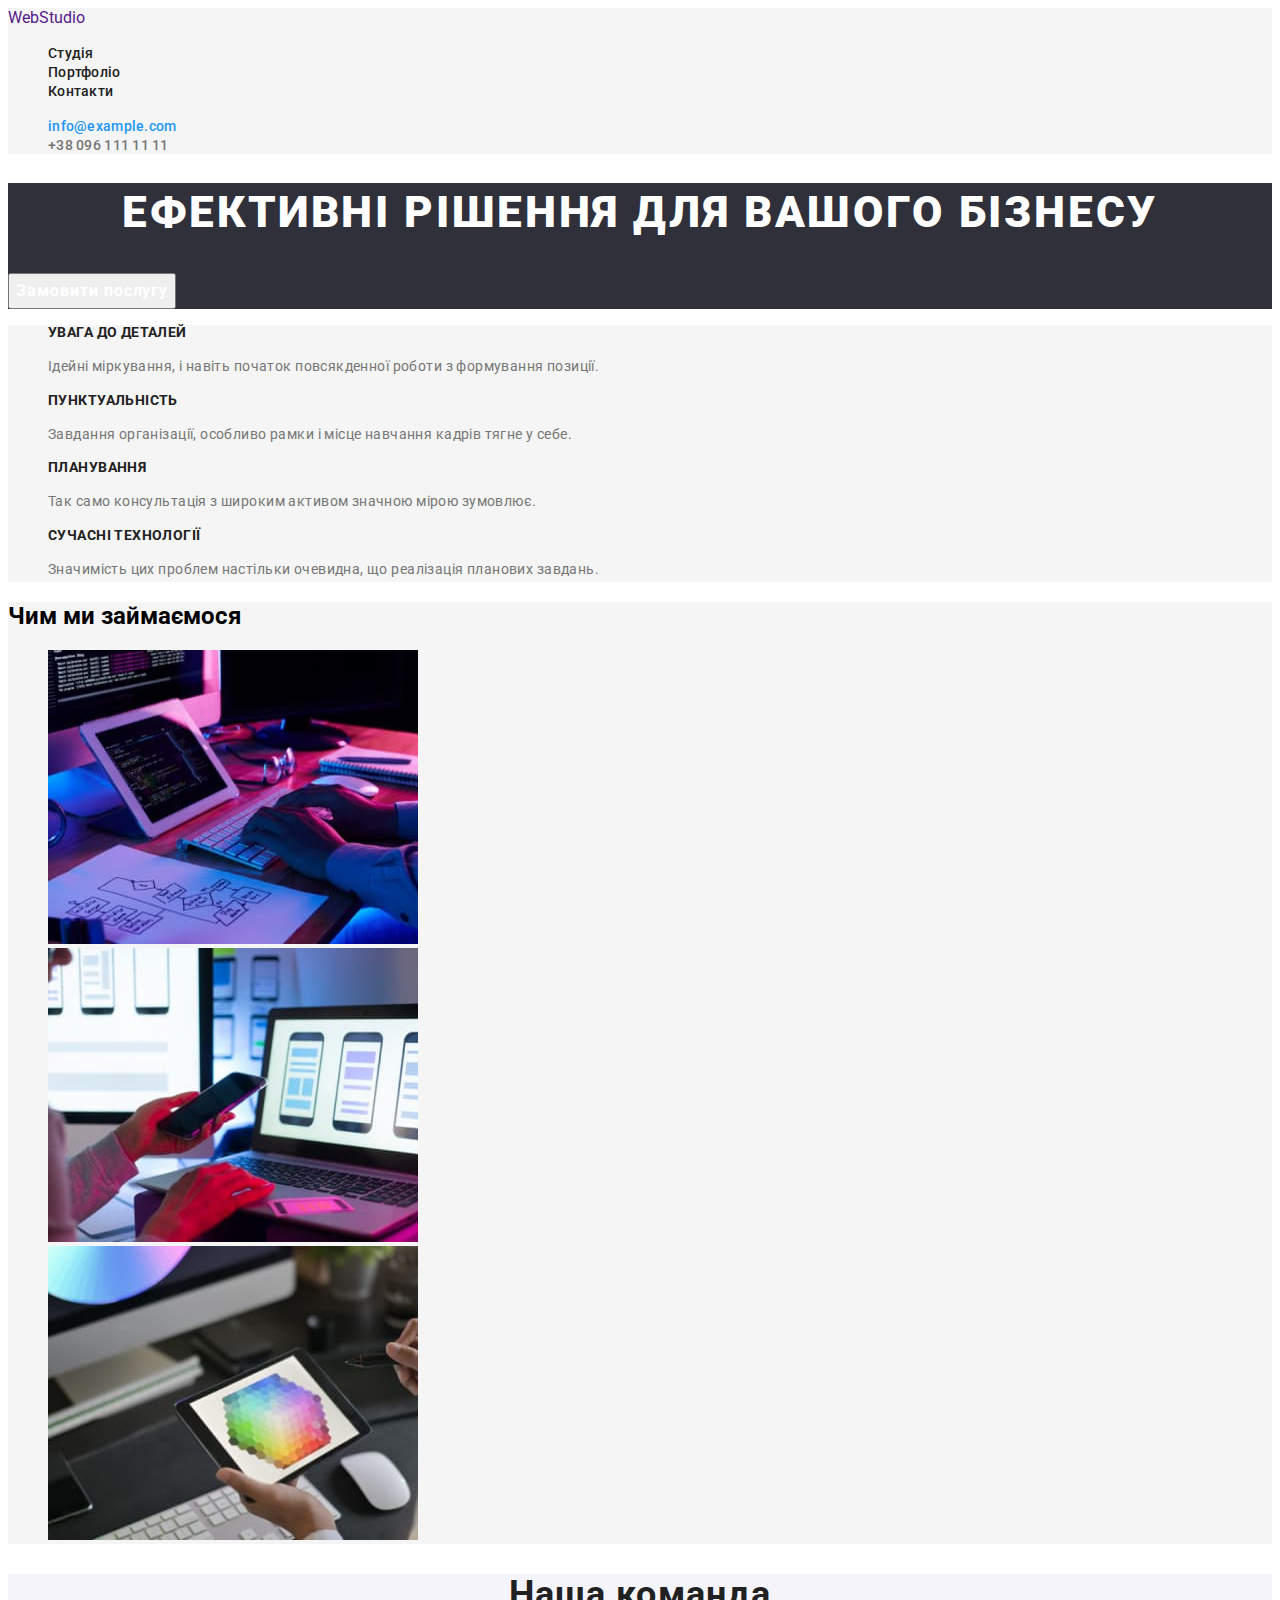
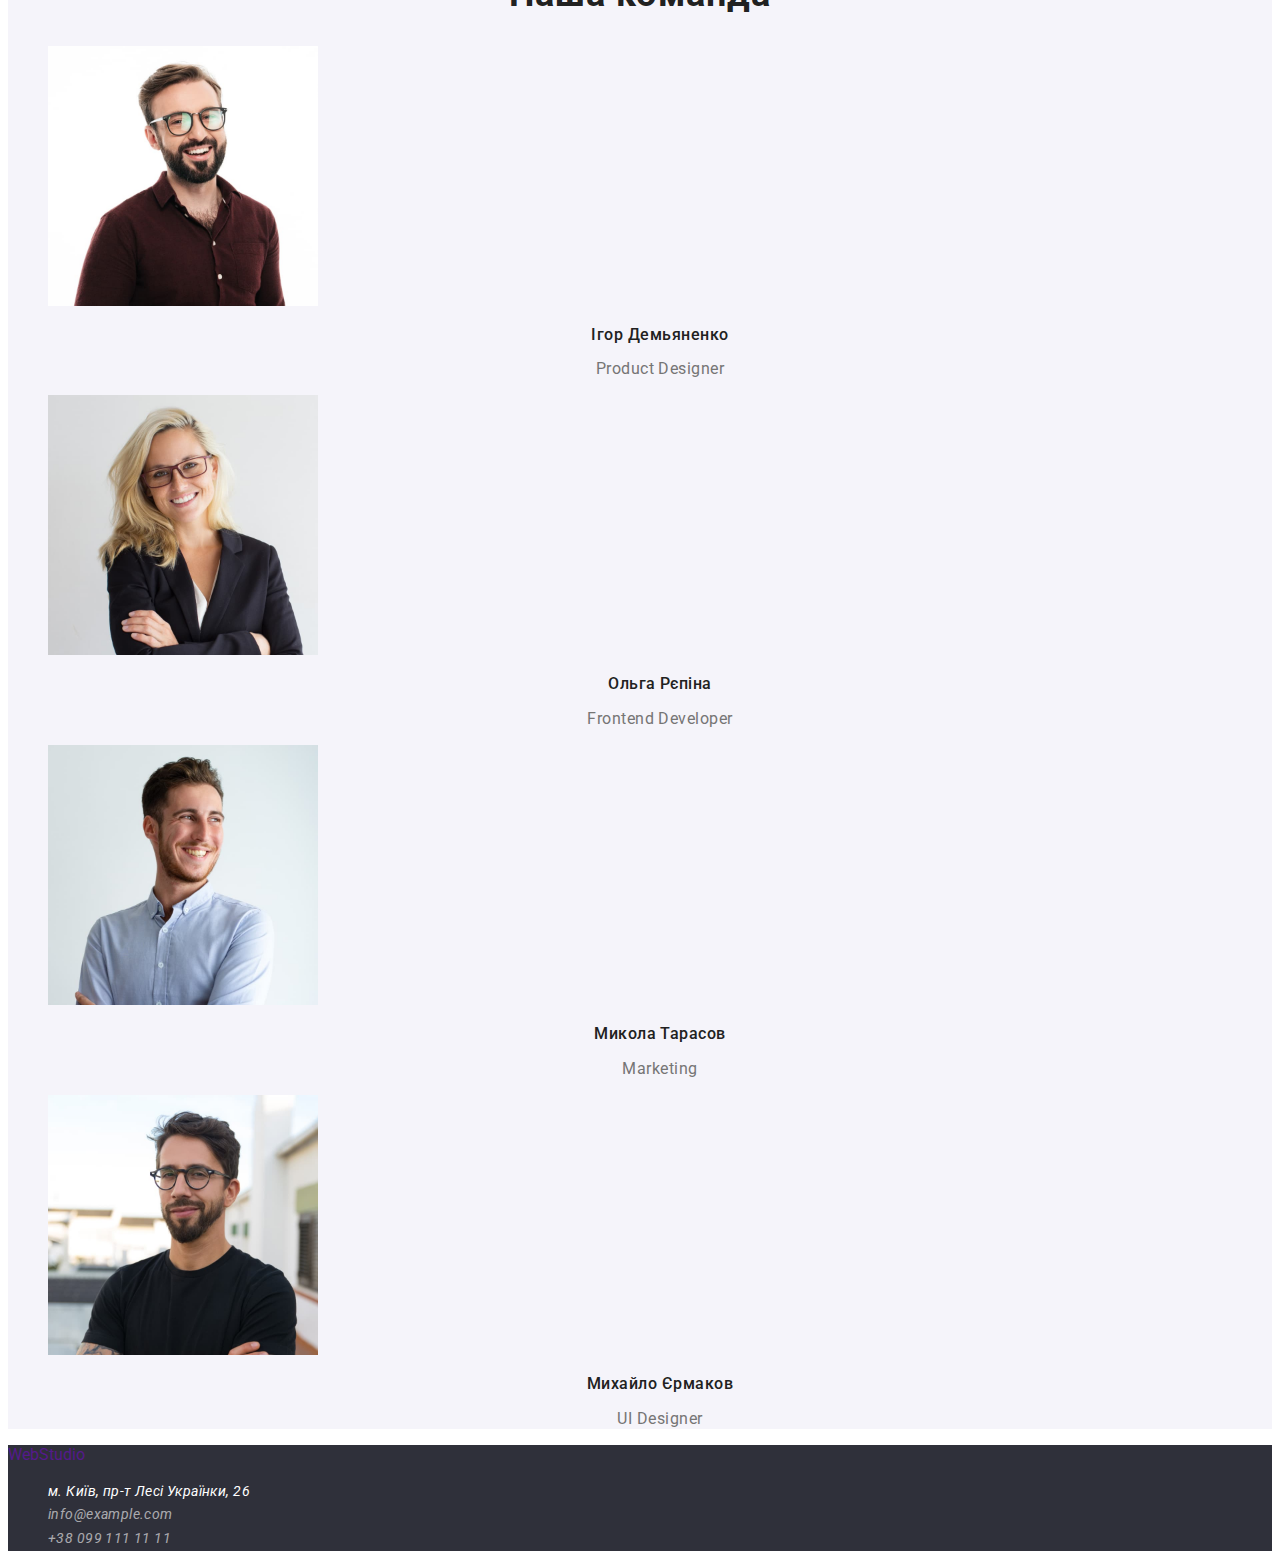
==== index.html @ 59be4bb0 "goit-markup-hw-02" ====
<!DOCTYPE html>
<html lang="uk">
	<head>
		<meta charset="UTF-8" />
		<meta http-equiv="X-UA-Compatible" content="IE=edge" />
		<meta name="viewport" content="width=device-width, initial-scale=1.0" />
		<title>Головна</title>

		<!--Шрифти-->
		<link rel="preconnect" href="https://fonts.googleapis.com" />
		<link rel="preconnect" href="https://fonts.gstatic.com" crossorigin />
		<link
			href="https://fonts.googleapis.com/css2?family=Raleway:wght@700&family=Roboto:wght@400;500;700;900&display=swap"
			rel="stylesheet"
		/>

		<!--Кастомні стилі-->
		<link rel="stylesheet" href="./css/styles.css" />
	</head>
	<body>
		<!--Cекція header-->
		<header class="header">
			<nav class="header-nav">
				<a href="" class="header-logo link">WebStudio</a>
				<ul class="header-list list">
					<li class="header-item">
						<a href="http://127.0.0.1:5500/index.html" class="header-link link">Студія</a>
					</li>
					<li class="header-item">
						<a href="http://127.0.0.1:5500/portfolio.html" class="header-link link">Портфоліо</a>
					</li>
					<li class="header-item">
						<a href="" class="header-link link">Контакти</a>
					</li>
				</ul>
			</nav>
			<ul class="header-group list">
				<li class="header-group-item">
					<a href="mailto:info@example.com" class="header-contact link">info@example.com</a>
				</li>
				<li class="header-group-item">
					<a href="tell:+380961111111" class="header-tel link">+38 096 111 11 11</a>
				</li>
			</ul>
		</header>

		<!-- Блок унікального контенту на сторінці -->
		<main>
			<!--Cекція hero-->
			<section class="hero">
				<h1 class="hero-title">Ефективні рішення для вашого бізнесу</h1>
				<button type="button" class="hero-btn">Замовити послугу</button>
			</section>

			<!--Cекція about-->
			<section class="about">
				<h2 class="visually-hidden">Обовязкові критерії компанії</h2>
				<ul class="about-list list">
					<li class="about-item">
						<h3 class="about-title">Увага до деталей</h3>
						<p class="about-text">Ідейні міркування, і навіть початок повсякденної роботи з формування позиції.</p>
					</li>
					<li class="about-item">
						<h3 class="about-title">Пунктуальність</h3>
						<p class="about-text">Завдання організації, особливо рамки і місце навчання кадрів тягне у себе.</p>
					</li>
					<li class="about-item">
						<h3 class="about-title">Планування</h3>
						<p class="about-text">Так само консультація з широким активом значною мірою зумовлює.</p>
					</li>
					<li class="about-item">
						<h3 class="about-title">Сучасні технології</h3>
						<p class="about-text">Значимість цих проблем настільки очевидна, що реалізація планових завдань.</p>
					</li>
				</ul>
			</section>

			<!--Cекція employment-->
			<section class="employment">
				<h2 class="employment-titlevtitle">Чим ми займаємося</h2>
				<ul class="employment-list list">
					<li class="employment-item">
						<img src="./images/about-1/img-1.jpg" alt="працює з ноутбуком" width="370" height="294" />
					</li>
					<li class="employment-item">
						<img src="./images/about-1/img-2.jpg" alt="працює з ноутбуком і телефоном" width="370" height="294" />
					</li>
					<li class="employment-item">
						<img src="./images/about-1/img-3.jpg" alt="працює з планшетом" width="370" height="294" />
					</li>
				</ul>
			</section>

			<!--Cекція portfolio-->
			<section class="portfolio">
				<h2 class="portfolio-title title">Наша команда</h2>
				<ul class="portfolio-list list">
					<li class="portfolio-item">
						<img src="./images/about-2/img-1.jpg" alt="фото Ігора Демьяненка" width="270" height="260" />
						<h3 class="portfolio-title-name">Ігор Демьяненко</h3>
						<p class="portfolio-text">Product Designer</p>
					</li>
					<li class="portfolio-item">
						<img src="./images/about-2/img-2.jpg" alt="фото Ольги Рєпіної" width="270" height="260" />
						<h3 class="portfolio-title-name">Ольга Рєпіна</h3>
						<p class="portfolio-text">Frontend Developer</p>
					</li>
					<li class="portfolio-item">
						<img src="./images/about-2/img-3.jpg" alt="фото Миколи Тарасова" width="270" height="260" />
						<h3 class="portfolio-title-name">Микола Тарасов</h3>
						<p class="portfolio-text">Marketing</p>
					</li>
					<li class="portfolio-item">
						<img src="./images/about-2/img-4.jpg" alt="фото Михайла Єрмакова" width="270" height="260" />
						<h3 class="portfolio-title-name">Михайло Єрмаков</h3>
						<p class="portfolio-text">UI Designer</p>
					</li>
				</ul>
			</section>
		</main>

		<!--Cекція footer-->
		<footer class="footer">
			<a href="" class="footer-logo link">WebStudio</a>
			<address>
				<ul class="footer-list list">
					<li class="footer-item">
						<a href="" class="footer-link link">м. Київ, пр-т Лесі Українки, 26</a>
					</li>
					<li class="footer-item">
						<a href="mailto:info@example.com" class="footer-contact link">info@example.com</a>
					</li>
					<li class="footer-item">
						<a href="tel:+380991111111" class="footer-contact link">+38 099 111 11 11</a>
					</li>
				</ul>
			</address>
		</footer>
	</body>
</html>
---- css/styles.css ----
:root {
	--main-title-color: #212121;
	--main-text-color: #757575;
	--typical-lh: 1.14;
}

body {
	font-family: "Roboto", sans-serif;
}

.list {
	list-style: none;
}

.link {
	text-decoration: none;
}

.visually-hidden {
	position: absolute;
	white-space: nowrap;
	width: 1px;
	height: 1px;
	overflow: hidden;
	border: 0;
	padding: 0;
	clip: rect(0 0 0 0);
	clip-path: inset(50%);
	margin: -1px;
}

.title {
	font-weight: 700;
	font-size: 36px;
	line-height: 1.16;
	text-align: center;
	letter-spacing: 0.03em;
}

/* Секція header */

.header {
	background-color: #f5f5f5;
}

.header-link {
	font-weight: 500;
	font-size: 14px;
	line-height: var(--typical-lh);
	letter-spacing: 0.02em;
	color: #212121;
}

.header-link:hover,
.header-link:focus {
	color: #2196f3;
}

.header-link:focus {
	color: #2196f3;
}

.header-contact {
	font-weight: 500;
	font-size: 14px;
	line-height: var(--typical-lh);
	letter-spacing: 0.02em;
	color: #2196f3;
}

.header-tel {
	font-weight: 500;
	font-size: 14px;
	line-height: var(--typical-lh);
	letter-spacing: 0.02em;
	color: #757575;
}

/* Секція hero */

.hero {
	background-color: #2f303a;
}

.hero-title {
	font-weight: 900;
	font-size: 44px;
	line-height: 1.36;
	text-align: center;
	letter-spacing: 0.06em;
	text-transform: uppercase;
	color: #ffffff;
}

.hero-btn {
	font-family: inherit;
	font-weight: 700;
	font-size: 16px;
	line-height: 1.87;
	display: flex;
	align-items: center;
	text-align: center;
	letter-spacing: 0.06em;
	color: #ffffff;
}

/* Cекція about */

.about {
	background-color: #f5f5f5;
}

.about-title {
	font-weight: 700;
	font-size: 14px;
	line-height: var(--typical-lh);
	letter-spacing: 0.03em;
	text-transform: uppercase;
	color: var(--main-title-color);
}

.about-text {
	font-weight: 400;
	font-size: 14px;
	line-height: 1.71;
	letter-spacing: 0.03em;
	color: var(--main-text-color);
}

/* Cекція employment */

.employment {
	background-color: #f5f5f5;
}

.employment-title {
	color: var(--main-title-color);
}

/* Cекція portfolio */

.portfolio {
	background-color: #f5f4fa;
}

.portfolio-title {
	color: var(--main-title-color);
}

.portfolio-title-name {
	font-weight: 500;
	font-size: 16px;
	line-height: 1.18;
	text-align: center;
	letter-spacing: 0.03em;
	color: var(--main-title-color);
}

.portfolio-text {
	font-weight: 400;
	font-size: 16px;
	line-height: 1.18;
	text-align: center;
	letter-spacing: 0.03em;
	color: var(--main-text-color);
}

/* Cекція footer */

.footer {
	background-color: #2f303a;
}

.footer-link {
	font-weight: 400;
	font-size: 14px;
	line-height: 1.71;
	letter-spacing: 0.03em;
	color: #ffffff;
}

.footer-contact {
	font-weight: 400;
	font-size: 14px;
	line-height: 1.71;
	letter-spacing: 0.03em;
	color: rgba(255, 255, 255, 0.6);
}

.information-title {
	font-weight: 700;
	font-size: 18px;
	line-height: 2;
	letter-spacing: 0.06em;
	color: var(--main-title-color);
}

.information-text {
	font-weight: 400;
	font-size: 16px;
	line-height: 1.88;
	letter-spacing: 0.03em;
	color: var(--main-text-color);
}
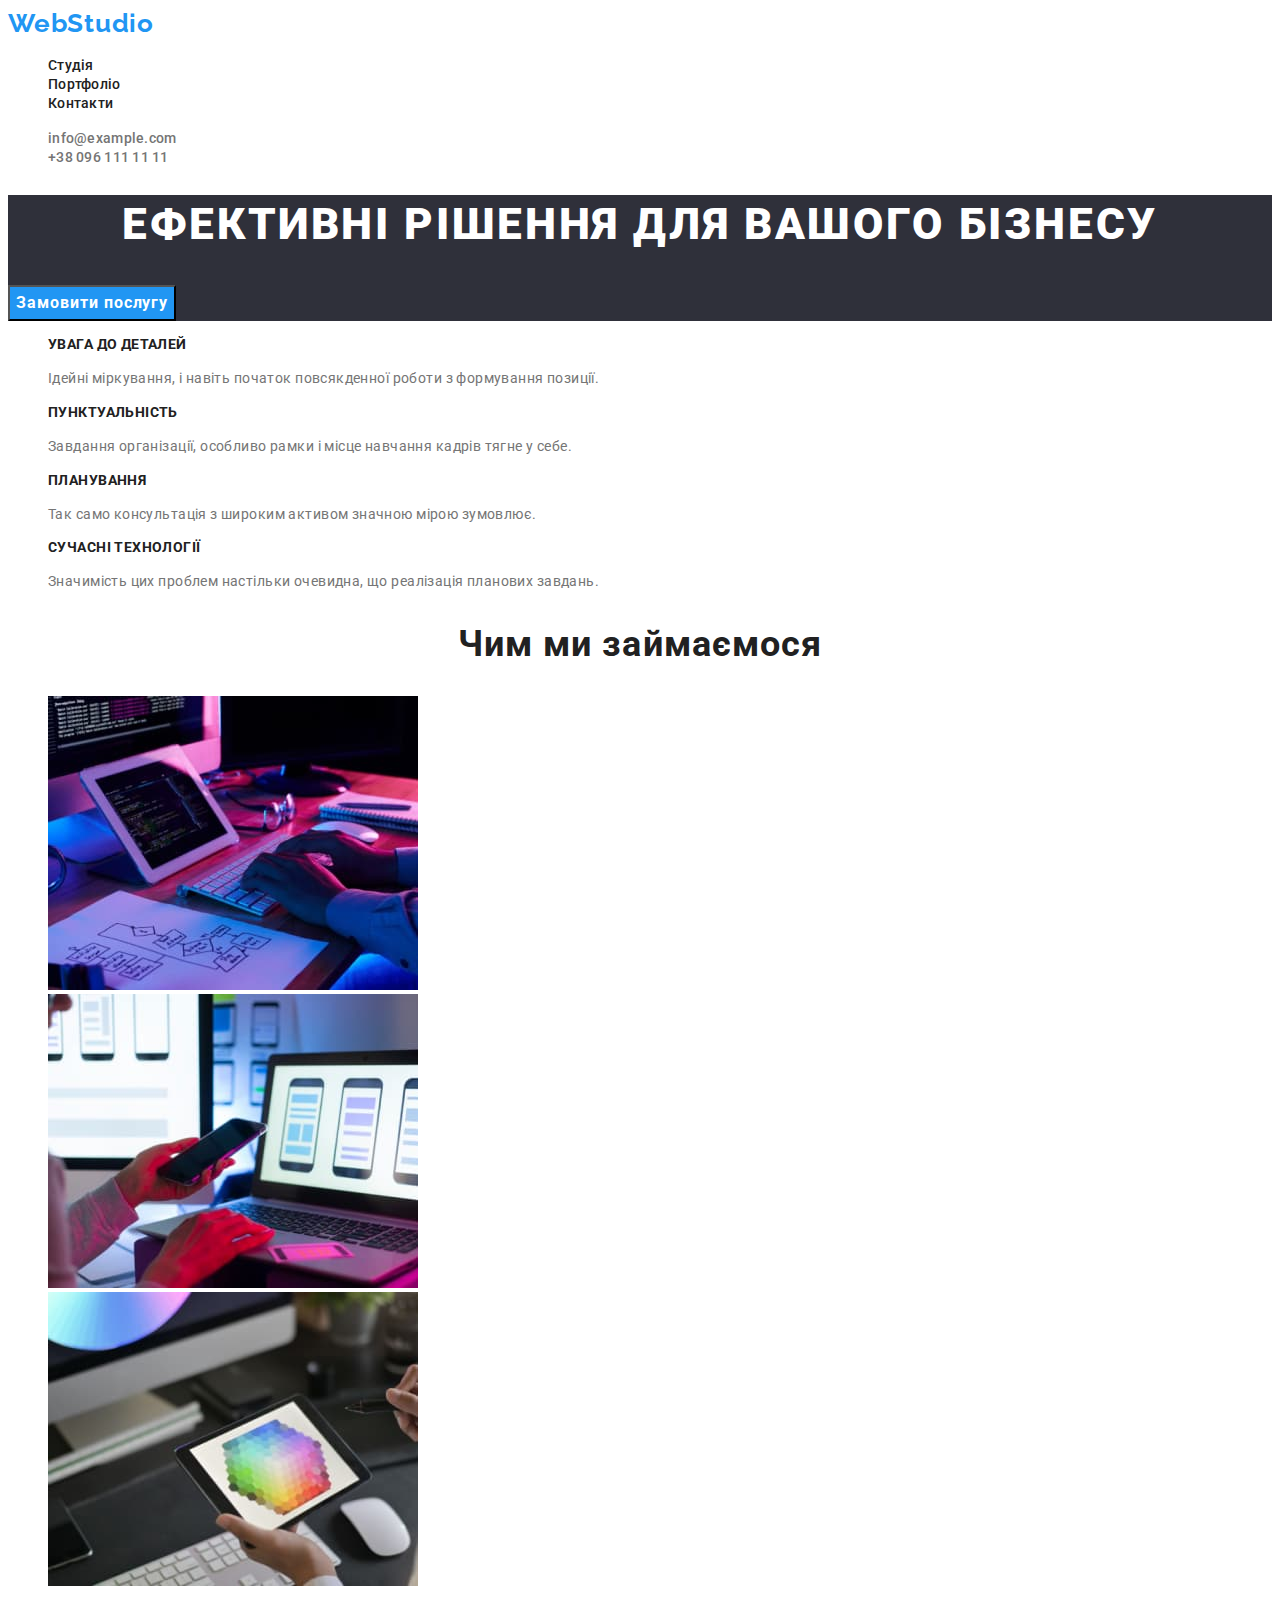
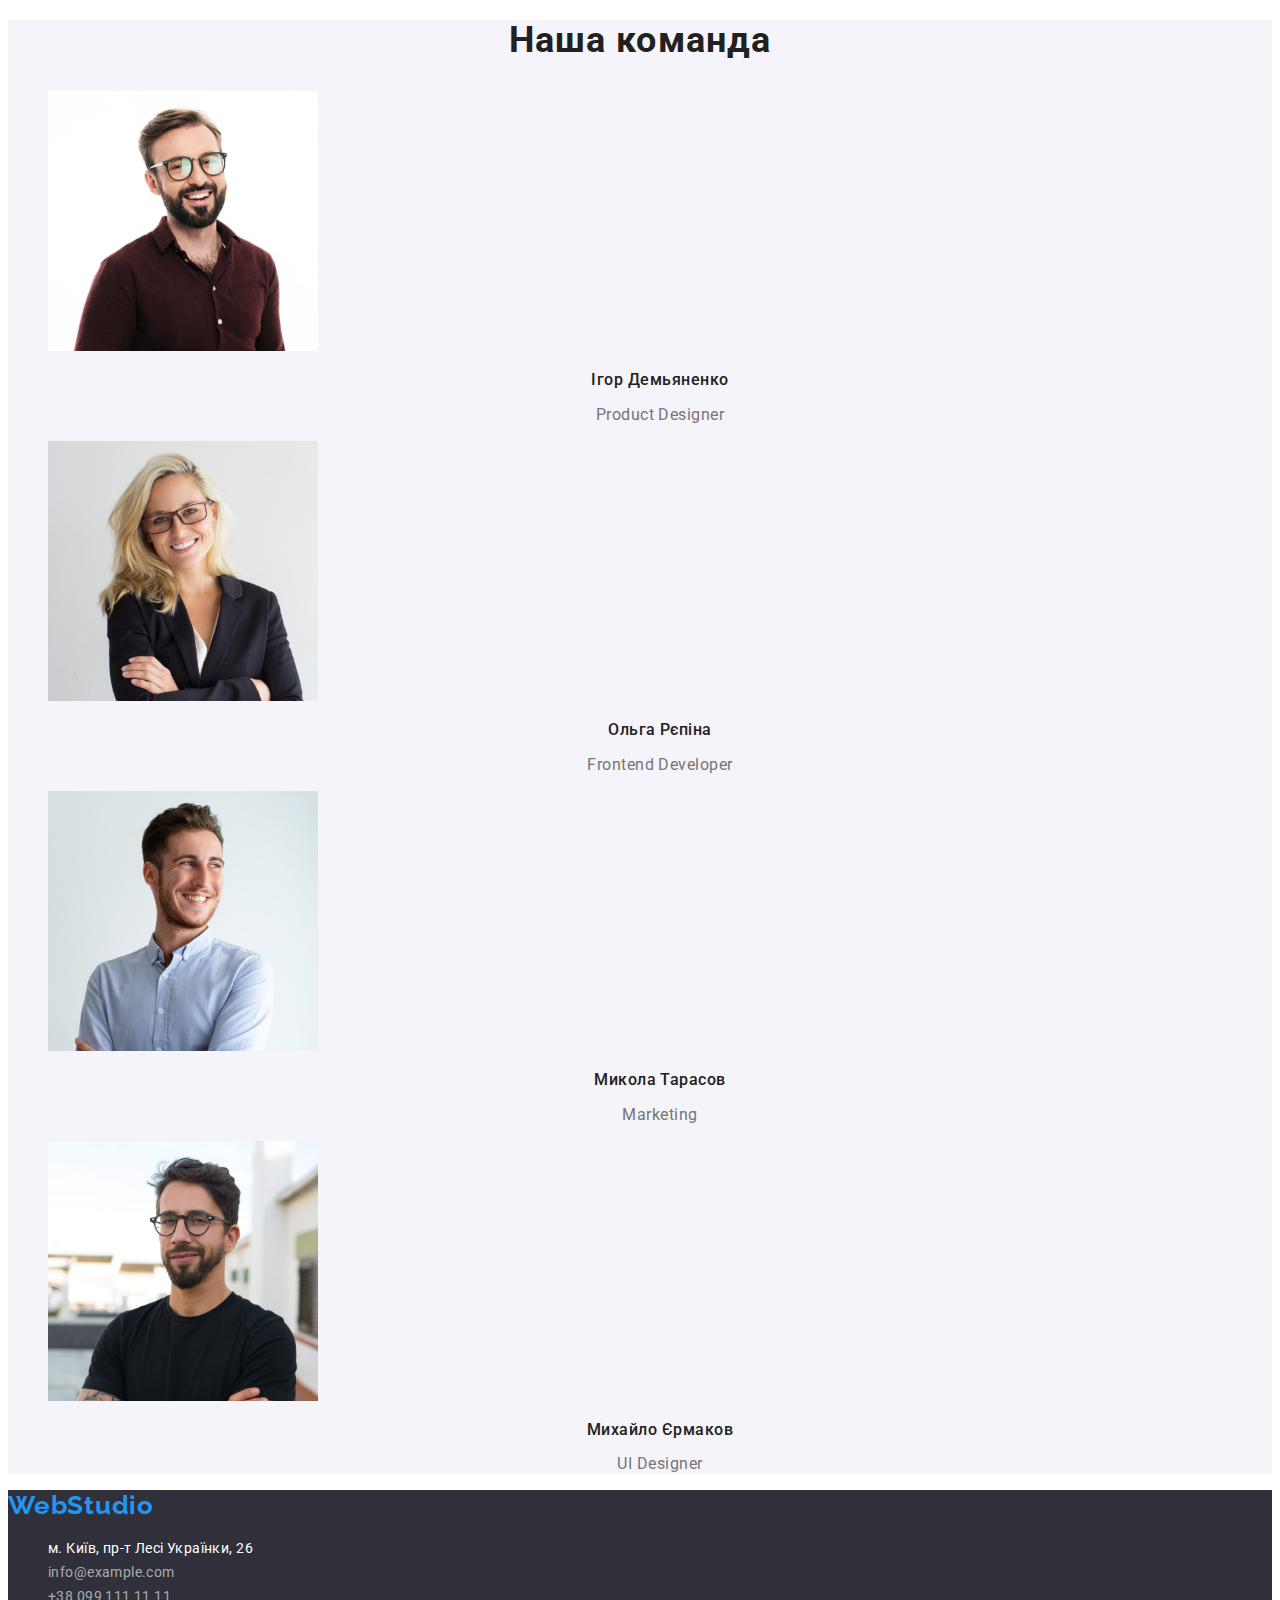
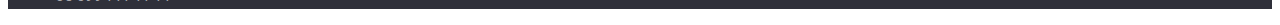
==== commit 86ae51ed: "corrected" ====
--- a/index.html
+++ b/index.html
@@ -24,10 +24,10 @@
 				<a href="" class="header-logo link">WebStudio</a>
 				<ul class="header-list list">
 					<li class="header-item">
-						<a href="http://127.0.0.1:5500/index.html" class="header-link link">Студія</a>
+						<a href="./index.html" class="header-link link">Студія</a>
 					</li>
 					<li class="header-item">
-						<a href="http://127.0.0.1:5500/portfolio.html" class="header-link link">Портфоліо</a>
+						<a href="./portfolio.html" class="header-link link">Портфоліо</a>
 					</li>
 					<li class="header-item">
 						<a href="" class="header-link link">Контакти</a>
@@ -77,7 +77,7 @@
 
 			<!--Cекція employment-->
 			<section class="employment">
-				<h2 class="employment-titlevtitle">Чим ми займаємося</h2>
+				<h2 class="employment-title title">Чим ми займаємося</h2>
 				<ul class="employment-list list">
 					<li class="employment-item">
 						<img src="./images/about-1/img-1.jpg" alt="працює з ноутбуком" width="370" height="294" />
@@ -122,7 +122,7 @@
 		<!--Cекція footer-->
 		<footer class="footer">
 			<a href="" class="footer-logo link">WebStudio</a>
-			<address>
+			<address class="footer-address">
 				<ul class="footer-list list">
 					<li class="footer-item">
 						<a href="" class="footer-link link">м. Київ, пр-т Лесі Українки, 26</a>
--- a/css/styles.css
+++ b/css/styles.css
@@ -1,6 +1,11 @@
 :root {
 	--main-title-color: #212121;
 	--main-text-color: #757575;
+	--main-contact-color: #757575;
+	--main-tel-color: #757575;
+	--main-logo-color: #2196f3;
+	--hover-focus-color: #2196f3;
+	--hero-footer-background-color: #2f303a;
 	--typical-lh: 1.14;
 }
 
@@ -39,8 +44,13 @@
 
 /* Секція header */
 
-.header {
-	background-color: #f5f5f5;
+.header-logo {
+	font-family: "Raleway", sans-serif;
+	font-weight: 700;
+	font-size: 26px;
+	line-height: 1.19;
+	letter-spacing: 0.03em;
+	color: var(--main-logo-color);
 }
 
 .header-link {
@@ -51,35 +61,41 @@
 	color: #212121;
 }
 
+.header-contact {
+	font-weight: 500;
+	font-size: 14px;
+	line-height: var(--typical-lh);
+	letter-spacing: 0.02em;
+	color: var(--main-contact-color);
+}
+
+.header-tel {
+	font-weight: 500;
+	font-size: 14px;
+	line-height: var(--typical-lh);
+	letter-spacing: 0.02em;
+	color: var(--main-tel-color);
+}
+
 .header-link:hover,
 .header-link:focus {
-	color: #2196f3;
-}
-
-.header-link:focus {
-	color: #2196f3;
-}
-
-.header-contact {
-	font-weight: 500;
-	font-size: 14px;
-	line-height: var(--typical-lh);
-	letter-spacing: 0.02em;
-	color: #2196f3;
-}
-
-.header-tel {
-	font-weight: 500;
-	font-size: 14px;
-	line-height: var(--typical-lh);
-	letter-spacing: 0.02em;
-	color: #757575;
+	color: var(--hover-focus-color);
+}
+
+.header-contact:hover,
+.header-contact:focus {
+	color: var(--hover-focus-color);
+}
+
+.header-tel:hover,
+.header-tel:focus {
+	color: var(--hover-focus-color);
 }
 
 /* Секція hero */
 
 .hero {
-	background-color: #2f303a;
+	background-color: var(--hero-footer-background-color);
 }
 
 .hero-title {
@@ -96,20 +112,18 @@
 	font-family: inherit;
 	font-weight: 700;
 	font-size: 16px;
-	line-height: 1.87;
+	line-height: 1.88;
 	display: flex;
 	align-items: center;
 	text-align: center;
 	letter-spacing: 0.06em;
 	color: #ffffff;
+	background-color: #2196f3;
+	cursor: pointer;
 }
 
 /* Cекція about */
 
-.about {
-	background-color: #f5f5f5;
-}
-
 .about-title {
 	font-weight: 700;
 	font-size: 14px;
@@ -120,7 +134,6 @@
 }
 
 .about-text {
-	font-weight: 400;
 	font-size: 14px;
 	line-height: 1.71;
 	letter-spacing: 0.03em;
@@ -128,10 +141,6 @@
 }
 
 /* Cекція employment */
-
-.employment {
-	background-color: #f5f5f5;
-}
 
 .employment-title {
 	color: var(--main-title-color);
@@ -157,7 +166,6 @@
 }
 
 .portfolio-text {
-	font-weight: 400;
 	font-size: 16px;
 	line-height: 1.18;
 	text-align: center;
@@ -168,11 +176,23 @@
 /* Cекція footer */
 
 .footer {
-	background-color: #2f303a;
+	background-color: var(--hero-footer-background-color);
+}
+
+.footer-logo {
+	font-family: "Raleway", sans-serif;
+	font-weight: 700;
+	font-size: 26px;
+	line-height: 1.19;
+	letter-spacing: 0.03em;
+	color: var(--main-logo-color);
+}
+
+.footer-address {
+	font-style: normal;
 }
 
 .footer-link {
-	font-weight: 400;
 	font-size: 14px;
 	line-height: 1.71;
 	letter-spacing: 0.03em;
@@ -180,11 +200,28 @@
 }
 
 .footer-contact {
-	font-weight: 400;
 	font-size: 14px;
 	line-height: 1.71;
 	letter-spacing: 0.03em;
 	color: rgba(255, 255, 255, 0.6);
+}
+
+/* Cекція Портфоліо (другий макет) */
+
+.information-btn {
+	font-weight: 500;
+	font-size: 16px;
+	line-height: 1.62;
+	text-align: center;
+	letter-spacing: 0.03em;
+	color: #212121;
+	cursor: pointer;
+}
+
+.information-btn:hover,
+.information-btn:focus {
+	background-color: #2196f3;
+	color: #ffffff;
 }
 
 .information-title {
@@ -196,7 +233,6 @@
 }
 
 .information-text {
-	font-weight: 400;
 	font-size: 16px;
 	line-height: 1.88;
 	letter-spacing: 0.03em;
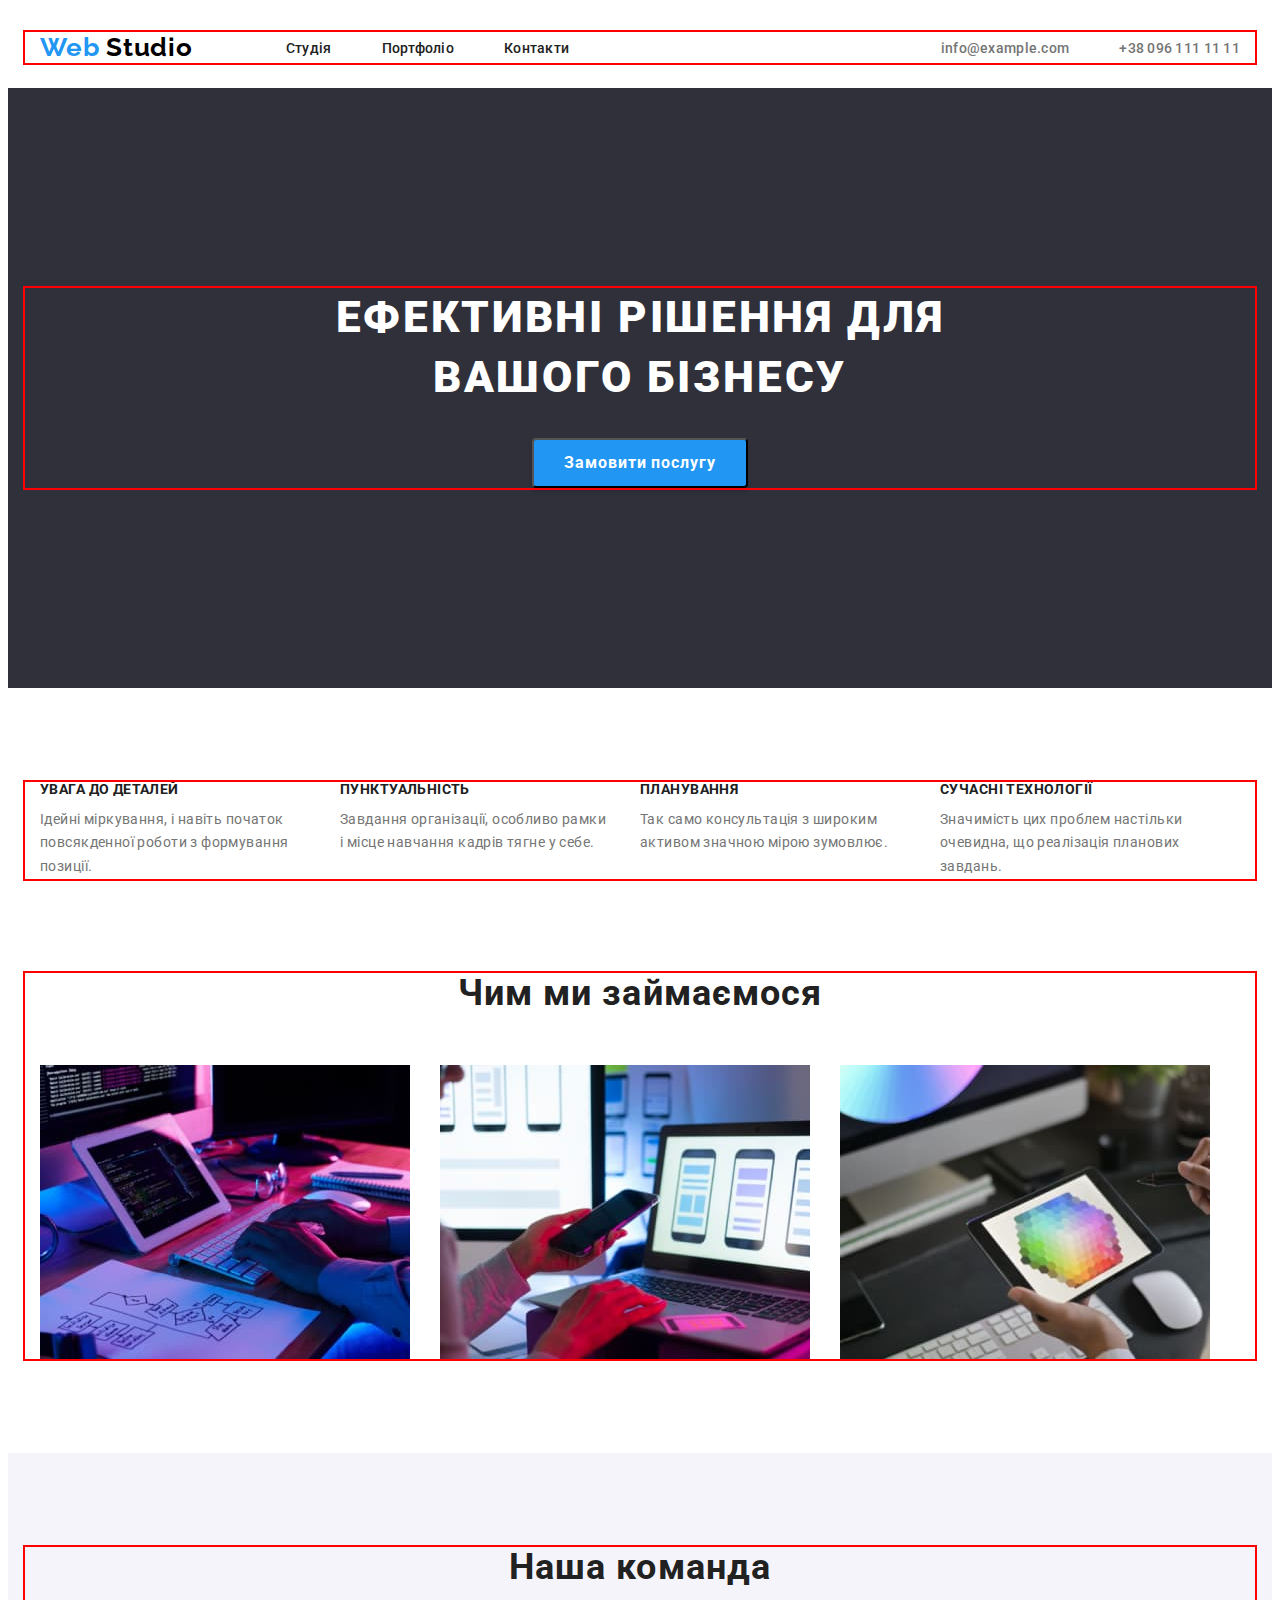
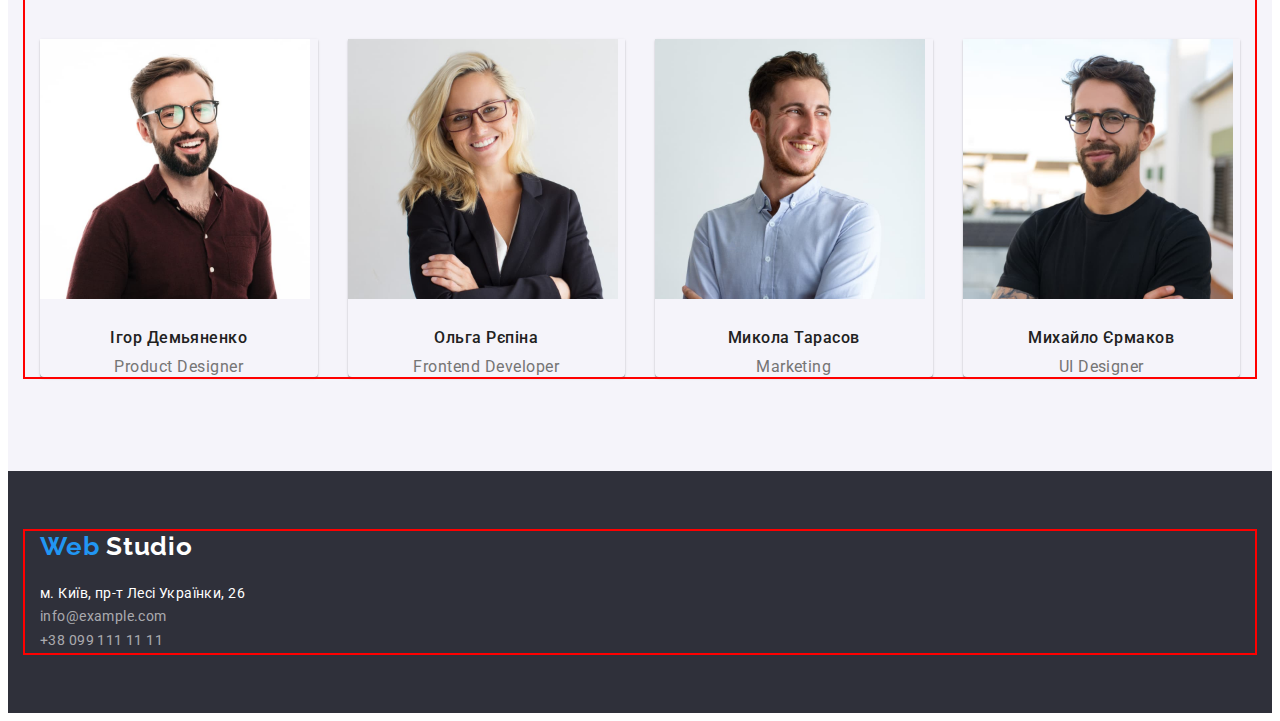
==== commit 8f5bfe88: "for inspection" ====
--- a/index.html
+++ b/index.html
@@ -14,127 +14,160 @@
 			rel="stylesheet"
 		/>
 
+		<!-- Нормалізатор стилів modern-normalize -->
+		<link
+			rel="stylesheet"
+			href="https://cdnjs.cloudflare.com/ajax/libs/modern-normalize/1.1.0/modern-normalize.min.css"
+			integrity="sha512-wpPYUAdjBVSE4KJnH1VR1HeZfpl1ub8YT/NKx4PuQ5NmX2tKuGu6U/JRp5y+Y8XG2tV+wKQpNHVUX03MfMFn9Q=="
+			crossorigin="anonymous"
+			referrerpolicy="no-referrer"
+		/>
+
 		<!--Кастомні стилі-->
 		<link rel="stylesheet" href="./css/styles.css" />
 	</head>
 	<body>
 		<!--Cекція header-->
 		<header class="header">
-			<nav class="header-nav">
-				<a href="" class="header-logo link">WebStudio</a>
-				<ul class="header-list list">
-					<li class="header-item">
-						<a href="./index.html" class="header-link link">Студія</a>
-					</li>
-					<li class="header-item">
-						<a href="./portfolio.html" class="header-link link">Портфоліо</a>
-					</li>
-					<li class="header-item">
-						<a href="" class="header-link link">Контакти</a>
-					</li>
-				</ul>
-			</nav>
-			<ul class="header-group list">
-				<li class="header-group-item">
-					<a href="mailto:info@example.com" class="header-contact link">info@example.com</a>
-				</li>
-				<li class="header-group-item">
-					<a href="tell:+380961111111" class="header-tel link">+38 096 111 11 11</a>
-				</li>
-			</ul>
+			<div class="container">
+				<a href="" class="header-logo link">
+					Web
+					<span class="header-colortext">Studio</span>
+				</a>
+				<nav class="header-nav">
+					<ul class="header-list list">
+						<li class="header-item">
+							<a href="./index.html" class="header-link link">Студія</a>
+						</li>
+						<li class="header-item">
+							<a href="./portfolio.html" class="header-link link">Портфоліо</a>
+						</li>
+						<li class="header-item">
+							<a href="" class="header-link link">Контакти</a>
+						</li>
+					</ul>
+				</nav>
+				<div class="header-connect">
+					<ul class="header-group list">
+						<li class="header-group-item">
+							<a href="mailto:info@example.com" class="header-contact link">info@example.com</a>
+						</li>
+						<li class="header-group-item">
+							<a href="tell:+380961111111" class="header-tel link">+38 096 111 11 11</a>
+						</li>
+					</ul>
+				</div>
+			</div>
 		</header>
 
 		<!-- Блок унікального контенту на сторінці -->
 		<main>
 			<!--Cекція hero-->
 			<section class="hero">
-				<h1 class="hero-title">Ефективні рішення для вашого бізнесу</h1>
-				<button type="button" class="hero-btn">Замовити послугу</button>
+				<div class="container">
+					<h1 class="hero-title">Ефективні рішення для вашого бізнесу</h1>
+					<button type="button" class="hero-btn">Замовити послугу</button>
+				</div>
 			</section>
 
 			<!--Cекція about-->
 			<section class="about">
-				<h2 class="visually-hidden">Обовязкові критерії компанії</h2>
-				<ul class="about-list list">
-					<li class="about-item">
-						<h3 class="about-title">Увага до деталей</h3>
-						<p class="about-text">Ідейні міркування, і навіть початок повсякденної роботи з формування позиції.</p>
-					</li>
-					<li class="about-item">
-						<h3 class="about-title">Пунктуальність</h3>
-						<p class="about-text">Завдання організації, особливо рамки і місце навчання кадрів тягне у себе.</p>
-					</li>
-					<li class="about-item">
-						<h3 class="about-title">Планування</h3>
-						<p class="about-text">Так само консультація з широким активом значною мірою зумовлює.</p>
-					</li>
-					<li class="about-item">
-						<h3 class="about-title">Сучасні технології</h3>
-						<p class="about-text">Значимість цих проблем настільки очевидна, що реалізація планових завдань.</p>
-					</li>
-				</ul>
+				<div class="container">
+					<h2 class="visually-hidden">Обовязкові критерії компанії</h2>
+					<ul class="about-list list">
+						<li class="about-item">
+							<h3 class="about-title">Увага до деталей</h3>
+							<p class="about-text">Ідейні міркування, і навіть початок повсякденної роботи з формування позиції.</p>
+						</li>
+						<li class="about-item">
+							<h3 class="about-title">Пунктуальність</h3>
+							<p class="about-text">Завдання організації, особливо рамки і місце навчання кадрів тягне у себе.</p>
+						</li>
+						<li class="about-item">
+							<h3 class="about-title">Планування</h3>
+							<p class="about-text">Так само консультація з широким активом значною мірою зумовлює.</p>
+						</li>
+						<li class="about-item">
+							<h3 class="about-title">Сучасні технології</h3>
+							<p class="about-text">Значимість цих проблем настільки очевидна, що реалізація планових завдань.</p>
+						</li>
+					</ul>
+				</div>
 			</section>
 
 			<!--Cекція employment-->
 			<section class="employment">
-				<h2 class="employment-title title">Чим ми займаємося</h2>
-				<ul class="employment-list list">
-					<li class="employment-item">
-						<img src="./images/about-1/img-1.jpg" alt="працює з ноутбуком" width="370" height="294" />
-					</li>
-					<li class="employment-item">
-						<img src="./images/about-1/img-2.jpg" alt="працює з ноутбуком і телефоном" width="370" height="294" />
-					</li>
-					<li class="employment-item">
-						<img src="./images/about-1/img-3.jpg" alt="працює з планшетом" width="370" height="294" />
-					</li>
-				</ul>
+				<div class="container">
+					<h2 class="employment-title title">Чим ми займаємося</h2>
+					<ul class="employment-list list">
+						<li class="employment-item">
+							<img src="./images/about-1/img-1.jpg" alt="працює з ноутбуком" width="370" height="294" />
+						</li>
+						<li class="employment-item">
+							<img src="./images/about-1/img-2.jpg" alt="працює з ноутбуком і телефоном" width="370" height="294" />
+						</li>
+						<li class="employment-item">
+							<img src="./images/about-1/img-3.jpg" alt="працює з планшетом" width="370" height="294" />
+						</li>
+					</ul>
+				</div>
 			</section>
 
 			<!--Cекція portfolio-->
 			<section class="portfolio">
-				<h2 class="portfolio-title title">Наша команда</h2>
-				<ul class="portfolio-list list">
-					<li class="portfolio-item">
-						<img src="./images/about-2/img-1.jpg" alt="фото Ігора Демьяненка" width="270" height="260" />
-						<h3 class="portfolio-title-name">Ігор Демьяненко</h3>
-						<p class="portfolio-text">Product Designer</p>
-					</li>
-					<li class="portfolio-item">
-						<img src="./images/about-2/img-2.jpg" alt="фото Ольги Рєпіної" width="270" height="260" />
-						<h3 class="portfolio-title-name">Ольга Рєпіна</h3>
-						<p class="portfolio-text">Frontend Developer</p>
-					</li>
-					<li class="portfolio-item">
-						<img src="./images/about-2/img-3.jpg" alt="фото Миколи Тарасова" width="270" height="260" />
-						<h3 class="portfolio-title-name">Микола Тарасов</h3>
-						<p class="portfolio-text">Marketing</p>
-					</li>
-					<li class="portfolio-item">
-						<img src="./images/about-2/img-4.jpg" alt="фото Михайла Єрмакова" width="270" height="260" />
-						<h3 class="portfolio-title-name">Михайло Єрмаков</h3>
-						<p class="portfolio-text">UI Designer</p>
-					</li>
-				</ul>
+				<div class="container">
+					<h2 class="portfolio-title title">Наша команда</h2>
+					<ul class="portfolio-list list">
+						<li class="portfolio-item">
+							<img src="./images/about-2/img-1.jpg" alt="фото Ігора Демьяненка" width="270" height="260" />
+							<h3 class="portfolio-title-name">Ігор Демьяненко</h3>
+							<p class="portfolio-text">Product Designer</p>
+						</li>
+						<li class="portfolio-item">
+							<img src="./images/about-2/img-2.jpg" alt="фото Ольги Рєпіної" width="270" height="260" />
+							<h3 class="portfolio-title-name">Ольга Рєпіна</h3>
+							<p class="portfolio-text">Frontend Developer</p>
+						</li>
+						<li class="portfolio-item">
+							<img src="./images/about-2/img-3.jpg" alt="фото Миколи Тарасова" width="270" height="260" />
+							<h3 class="portfolio-title-name">Микола Тарасов</h3>
+							<p class="portfolio-text">Marketing</p>
+						</li>
+						<li class="portfolio-item">
+							<img src="./images/about-2/img-4.jpg" alt="фото Михайла Єрмакова" width="270" height="260" />
+							<h3 class="portfolio-title-name">Михайло Єрмаков</h3>
+							<p class="portfolio-text">UI Designer</p>
+						</li>
+					</ul>
+				</div>
 			</section>
 		</main>
 
 		<!--Cекція footer-->
 		<footer class="footer">
-			<a href="" class="footer-logo link">WebStudio</a>
-			<address class="footer-address">
-				<ul class="footer-list list">
-					<li class="footer-item">
-						<a href="" class="footer-link link">м. Київ, пр-т Лесі Українки, 26</a>
-					</li>
-					<li class="footer-item">
-						<a href="mailto:info@example.com" class="footer-contact link">info@example.com</a>
-					</li>
-					<li class="footer-item">
-						<a href="tel:+380991111111" class="footer-contact link">+38 099 111 11 11</a>
-					</li>
-				</ul>
-			</address>
+			<div class="container">
+				<div class="footer-container-logo">
+					<a href="" class="footer-logo link">
+						Web
+						<span class="footer-colortext">Studio</span>
+					</a>
+				</div>
+				<address class="footer-address">
+					<div class="footer-address-container">
+						<ul class="footer-list list">
+							<li class="footer-item">
+								<a href="" class="footer-link link">м. Київ, пр-т Лесі Українки, 26</a>
+							</li>
+							<li class="footer-item">
+								<a href="mailto:info@example.com" class="footer-contact link">info@example.com</a>
+							</li>
+							<li class="footer-item">
+								<a href="tel:+380991111111" class="footer-contact link">+38 099 111 11 11</a>
+							</li>
+						</ul>
+					</div>
+				</address>
+			</div>
 		</footer>
 	</body>
 </html>
--- a/css/styles.css
+++ b/css/styles.css
@@ -9,6 +9,32 @@
 	--typical-lh: 1.14;
 }
 
+p,
+h1,
+h2,
+h3,
+h4,
+h5,
+h6 {
+	margin: 0;
+}
+
+ul {
+	margin: 0;
+	padding-left: 0;
+}
+
+button {
+	cursor: pointer;
+}
+
+address {
+	font-style: normal;
+}
+img {
+	display: block;
+}
+
 body {
 	font-family: "Roboto", sans-serif;
 }
@@ -19,6 +45,15 @@
 
 .link {
 	text-decoration: none;
+}
+
+.container {
+	width: 1200px;
+	padding-left: 15px;
+	padding-right: 15px;
+	margin-left: auto;
+	margin-right: auto;
+	outline: 2px solid red;
 }
 
 .visually-hidden {
@@ -44,6 +79,29 @@
 
 /* Секція header */
 
+.header {
+	padding-top: 24px;
+	padding-bottom: 25px;
+}
+
+.header-list {
+	display: flex;
+	column-gap: 50px;
+}
+
+.header .container {
+	display: flex;
+	align-items: center;
+}
+
+.header-group {
+	display: flex;
+}
+
+.header-connect {
+	margin-left: auto;
+}
+
 .header-logo {
 	font-family: "Raleway", sans-serif;
 	font-weight: 700;
@@ -51,6 +109,11 @@
 	line-height: 1.19;
 	letter-spacing: 0.03em;
 	color: var(--main-logo-color);
+	margin-right: 93px;
+}
+
+.header-colortext {
+	color: #000000;
 }
 
 .header-link {
@@ -67,6 +130,7 @@
 	line-height: var(--typical-lh);
 	letter-spacing: 0.02em;
 	color: var(--main-contact-color);
+	margin-right: 50px;
 }
 
 .header-tel {
@@ -96,6 +160,8 @@
 
 .hero {
 	background-color: var(--hero-footer-background-color);
+	padding-top: 200px;
+	padding-bottom: 200px;
 }
 
 .hero-title {
@@ -106,9 +172,13 @@
 	letter-spacing: 0.06em;
 	text-transform: uppercase;
 	color: #ffffff;
+	max-width: 696px;
+	margin: 0 auto;
 }
 
 .hero-btn {
+	min-width: 216px;
+	height: 50px;
 	font-family: inherit;
 	font-weight: 700;
 	font-size: 16px;
@@ -120,10 +190,25 @@
 	color: #ffffff;
 	background-color: #2196f3;
 	cursor: pointer;
+	display: block;
+	margin: 0 auto;
+	margin-top: 30px;
+	box-shadow: 0px 4px 4px rgba(0, 0, 0, 0.15);
+	border-radius: 4px;
 }
 
 /* Cекція about */
 
+.about-list {
+	display: flex;
+	column-gap: 30px;
+}
+
+.about {
+	padding-top: 94px;
+	padding-bottom: 94px;
+}
+
 .about-title {
 	font-weight: 700;
 	font-size: 14px;
@@ -131,6 +216,7 @@
 	letter-spacing: 0.03em;
 	text-transform: uppercase;
 	color: var(--main-title-color);
+	margin-bottom: 10px;
 }
 
 .about-text {
@@ -140,20 +226,37 @@
 	color: var(--main-text-color);
 }
 
+.about-item {
+	max-width: 270px;
+}
+
 /* Cекція employment */
 
+.employment-list {
+	display: flex;
+	column-gap: 30px;
+}
+
+.employment {
+	padding-bottom: 94px;
+}
+
 .employment-title {
 	color: var(--main-title-color);
+	margin-bottom: 50px;
 }
 
 /* Cекція portfolio */
 
 .portfolio {
 	background-color: #f5f4fa;
+	padding-top: 94px;
+	padding-bottom: 94px;
 }
 
 .portfolio-title {
 	color: var(--main-title-color);
+	margin-bottom: 50px;
 }
 
 .portfolio-title-name {
@@ -163,6 +266,7 @@
 	text-align: center;
 	letter-spacing: 0.03em;
 	color: var(--main-title-color);
+	margin-top: 30px;
 }
 
 .portfolio-text {
@@ -171,12 +275,26 @@
 	text-align: center;
 	letter-spacing: 0.03em;
 	color: var(--main-text-color);
+	margin-top: 10px;
+}
+
+.portfolio-list {
+	display: flex;
+	column-gap: 30px;
+}
+
+.portfolio-item {
+	width: calc((100% - 30px) / 4);
+	box-shadow: 0px 1px 3px rgba(0, 0, 0, 0.12), 0px 1px 1px rgba(0, 0, 0, 0.14), 0px 2px 1px rgba(0, 0, 0, 0.2);
+	border-radius: 0px 0px 4px 4px;
 }
 
 /* Cекція footer */
 
 .footer {
 	background-color: var(--hero-footer-background-color);
+	padding-top: 60px;
+	padding-bottom: 60px;
 }
 
 .footer-logo {
@@ -186,6 +304,11 @@
 	line-height: 1.19;
 	letter-spacing: 0.03em;
 	color: var(--main-logo-color);
+	margin-bottom: 20px;
+}
+
+.footer-colortext {
+	color: #ffffff;
 }
 
 .footer-address {
@@ -206,7 +329,20 @@
 	color: rgba(255, 255, 255, 0.6);
 }
 
-/* Cекція Портфоліо (другий макет) */
+.footer-container-logo {
+	margin-bottom: 20px;
+}
+
+/* Портфоліо (другий макет) */
+
+.information {
+	padding-top: 94px;
+	padding-bottom: 94px;
+}
+
+.information-container-button {
+	margin-bottom: 50px;
+}
 
 .information-btn {
 	font-weight: 500;
@@ -230,6 +366,7 @@
 	line-height: 2;
 	letter-spacing: 0.06em;
 	color: var(--main-title-color);
+	margin-top: 20px;
 }
 
 .information-text {
@@ -237,4 +374,21 @@
 	line-height: 1.88;
 	letter-spacing: 0.03em;
 	color: var(--main-text-color);
-}
+	margin-top: 4px;
+}
+
+.information-list {
+	display: flex;
+	flex-wrap: wrap;
+	gap: 30px;
+	justify-content: center;
+}
+
+.information-container-img {
+	border: 1px solid #eeeeee;
+}
+
+.information-item-img {
+	width: 370px;
+	border: 1px solid #eeeeee;
+}
